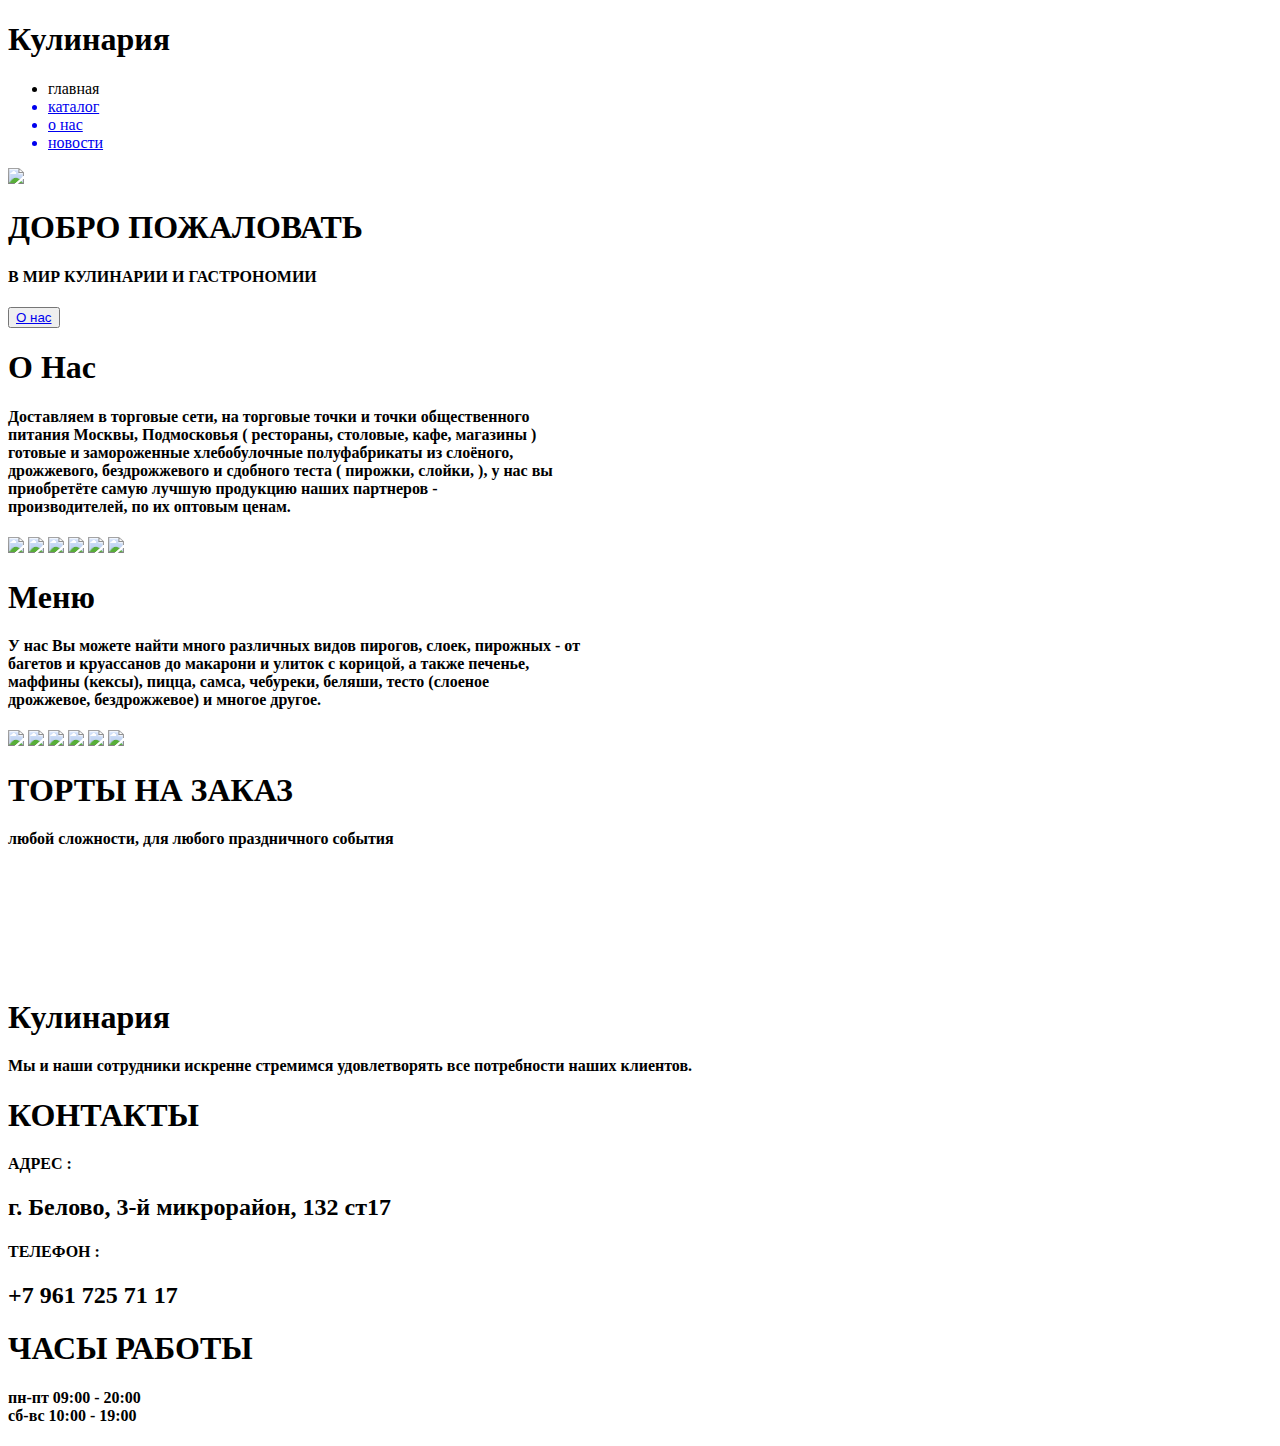
==== index.html @ 6f81c126 "Add files via upload" ====
<!DOCTYPE html>
<html lang="ru">
    <head>
        <meta charset="UTF-8">

        <meta name="discription" content="Торты на заказ в Белово. Осуществляем доставку по Белово. 
        В цену торта включено оформление, декор, фигурки. Можно заказать торт по вашему эскизу. 
        А так же вы можете приобрести кондитерские изделья в магазине «Кулинария» по адресу: «г. Белово, 3-й микрорайон, 132 ст17.»">

        <meta name="keywords" content="торты на заказ, торты, на заказ, белово, торты на заказ в белово, на день рождения, с доставкой, на свадьбу, свадебный торт">

        <title>Кулинария – торты на заказ</title>
        <link rel="stylesheet" type="text/css" href="css/style.css">
        <link rel="stylesheet" type="text/css" href="css/slick.css">
        <link rel="icon" type="image/png" sizes="192x192" href="img/ico.png">
    </head>
    <body>
    <div class="wrapper">
        <div class="main">  
            <div class="header">
            <div class="logo">
                <h1>Кулинария</h1>
            </div>
            <ul class="navigation">
                <a><li>главная</li></a>
                <a href="catalog.html"><li>каталог</li></a>
                <a href="about.html"><li>о нас</li></a>
                <a href="news.html"><li>новости</li></a>
            </ul>
            </div>
        
            <div class="banner">
            <img src="img/banner.png">
            <h1>ДОБРО ПОЖАЛОВАТЬ</h1>
            <h4>В МИР КУЛИНАРИИ И ГАСТРОНОМИИ</h4>
            <div class="button">
                <button><a href="#about">О нас</a></button>
            </div>
            </div>

            <div class="line" id="about"></div>

            <div class="about">
            <div class="about_text">
            <h1>О Нас</h1>
            <h4>Доставляем  в торговые сети, на торговые точки и точки общественного
                <br>питания Москвы, Подмосковья ( рестораны, столовые, кафе, магазины ) 
                <br>готовые и замороженные хлебобулочные полуфабрикаты из слоёного, 
                <br>дрожжевого, бездрожжевого и сдобного теста ( пирожки, слойки, ), <b>у нас вы 
                <br>приобретёте самую лучшую продукцию наших партнеров - 
                <br>производителей, по их оптовым ценам.</b></h4>
            </div>
            <div class="about_photo">
                <img src="img/about/1.jpg">
                <img src="img/about/2.png">
                <img src="img/about/3.jpg">
                <img src="img/about/4.jpg">
                <img src="img/about/5.jpg">
                <img src="img/about/6.jpg">
            </div>
            </div>

            <div class="about1">
            <div class="about_text1">
            <h1>Меню</h1>
            <h4>У нас Вы можете найти много различных видов пирогов, слоек, пирожных - от 
                <br>багетов и круассанов до макарони и улиток с корицой, а также печенье, 
                <br>маффины (кексы), пицца, самса, чебуреки, беляши, тесто (слоеное
                <br>дрожжевое, бездрожжевое) и многое другое.</h4>
            </div>
            <div class="about_photo1">
                <img src="img/about/7.jpg">
                <img src="img/about/8.jpg">
                <img src="img/about/9.jpg">
                <img src="img/about/10.jpg">
                <img src="img/about/11.jpg">
                <img src="img/about/12.jpg">
            </div>
            </div>

            <div class="line"></div>

            <div class="tort_menu">
            <div class="tort_menu_text">
                <h1>ТОРТЫ НА ЗАКАЗ</h1>
                <h4>любой сложности, для любого праздничного события</h4>
            </div>
            <div class="conit">
            <div class="conit1">
            <div class="for_slick_slider autoplay">
                <div class="item">
                    <img src="img/slider/1.jpg" alt="">
                </div>
                <div class="item">
                    <img src="img/slider/2.jpg" alt="">
                </div>
                <div class="item">
                    <img src="img/slider/3.jpg" alt="">
                </div>
                <div class="item">
                    <img src="img/slider/4.jpg" alt="">
                </div>
                <div class="item">
                    <img src="img/slider/5.jpg" alt="">
                </div>
                <div class="item">
                    <img src="img/slider/6.jpg" alt="">
                </div>
            </div>
            </div>
        </div>
            </div>


            <div class="footer">
            <div class="footer_main">
                <div class="footer_about">
                    <h1>Кулинария</h1>
                    <h4>Мы и наши сотрудники искренне стремимся удовлетворять все потребности наших клиентов.</h4>
                </div>
                <div class="footer_about1">
                    <h1>КОНТАКТЫ</h1>
                    <h4>АДРЕС :</h4>
                        <h2>г. Белово, 3-й микрорайон, 132 ст17</h2>
                        <h4>ТЕЛЕФОН :</h4>
                        <h2>+7 961 725 71 17</h2>
                </div>
                <div class="footer_about2">
                    <h1>ЧАСЫ РАБОТЫ</h1>
                    <h4>пн-пт 09:00 - 20:00
                        <br>сб-вс 10:00 - 19:00</h4>
                </div>
            </div>
            </div>

        </div>  
    </div>
        <script src="http://ajax.googleapis.com/ajax/libs/jquery/1.11.2/jquery.min.js"></script>
        <script src="js/java.js"></script>
        <script src="js/slick.min.js"></script>
    </body>
</html>
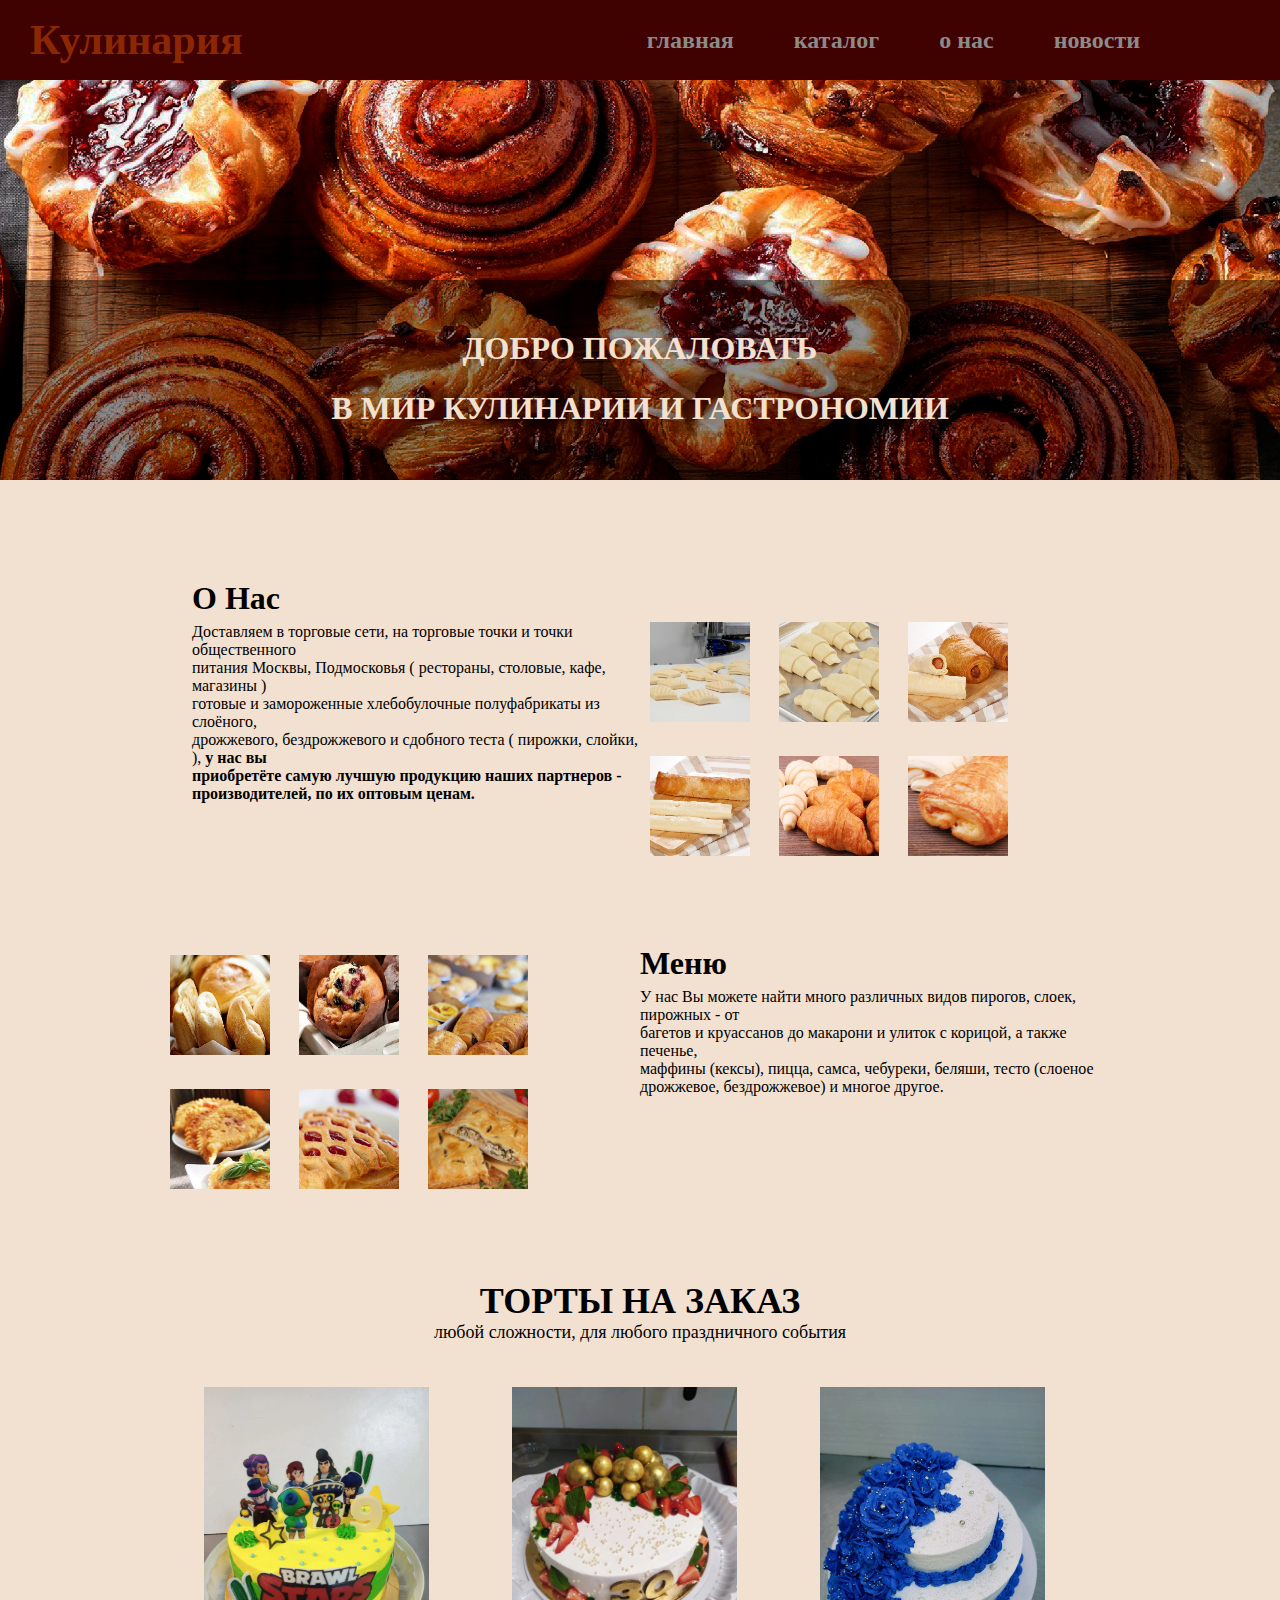
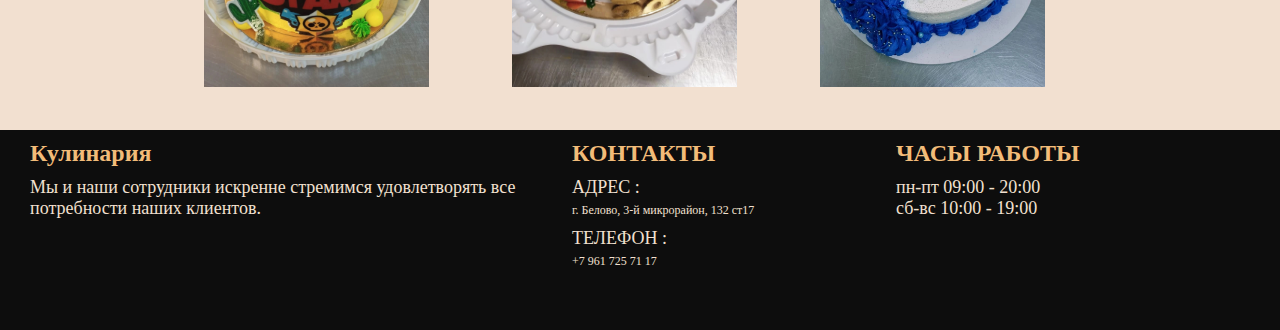
==== commit f508c93a: "Update index.html" ====
--- a/index.html
+++ b/index.html
@@ -135,8 +135,8 @@
 
         </div>  
     </div>
-        <script src="http://ajax.googleapis.com/ajax/libs/jquery/1.11.2/jquery.min.js"></script>
+        <script src="https://ajax.googleapis.com/ajax/libs/jquery/1.11.2/jquery.min.js"></script>
         <script src="js/java.js"></script>
         <script src="js/slick.min.js"></script>
     </body>
-</html>+</html>
--- a/css/style.css
+++ b/css/style.css
@@ -0,0 +1,1672 @@
+@media (prefers-reduced-motion:no-preference){
+    :root {
+        scroll-behavior: smooth;
+    }
+}
+
+*{
+    margin: 0;
+    padding: 0;
+    list-style: none;
+    text-decoration: none;
+}
+
+html, body {
+    width: 100%;
+    height: 100%;
+}
+body{
+    background-color: #f2e0d0;
+}
+
+.wrapper {
+    min-height: 100%;
+    display: flex;
+    flex-direction: column;
+}
+
+.main{
+    flex: 1 1 auto;
+}
+
+.header {
+    z-index: 2;
+    position: fixed;
+    width: 100%;
+    height: 80px;
+    display: block;
+    background-color: #400101;
+}
+
+.logo {
+    height: 100%;
+    display: table;
+    float: left;
+}
+
+.logo h1 {
+    padding-left: 30px;
+    font-size: 42px;
+    font-weight: 800;
+    color: #8C2703;
+    height: 100%;
+    display: table-cell;
+    vertical-align: middle;
+    font-family: 'Segoe UI';
+}
+
+.navigation {
+    float: right;
+    height: 100%;
+}
+
+.navigation a {
+    height: 100%;
+    display: table;
+    float: left;
+    padding: 0px 30px;
+}
+
+.navigation a:last-child {
+    padding-right: 140px;
+}
+
+.navigation a li {
+    display: table-cell;
+    vertical-align: middle;
+    height: 100%;
+    color: #8C8B88;
+    font-family: 'Segoe UI';
+    font-size: 24px;
+    font-weight: 600;
+}
+
+.banner {
+    width: 100%;
+    height: 700px;
+    padding: 80px 0px 0px 0px;
+}
+
+.banner img {
+    position: relative;
+    width: 100%;
+    height: 100%;
+}
+.banner h1{
+    position: absolute;
+    text-align: center;
+    top: 500px;
+    font-size: 48px;
+    font-family: 'Segoe UI';
+    font-weight: 700;
+    color: #f2e0d0;
+    width: 100%;
+}
+
+.banner h4{
+    position: absolute;
+    text-align: center;
+    top: 600px;
+    font-size: 48px;
+    font-family: 'Segoe UI';
+    font-weight: 800;
+    color: #f2e0d0;
+    width: 100%;
+}
+
+.button {
+    display: flex;
+    justify-content: center;
+}
+.button button {
+    position: absolute;
+    top: 75%;
+    background-color: #f2bc79;
+    border-radius: 5px;
+    border: none;
+    color: #131313;
+    font-size: 24px;
+    font-family: 'Segoe UI';
+    font-weight: 600;
+    height: 50px;
+    width: 200px;
+    text-align: center;
+}
+
+.button a {
+    color: #131313;
+}
+
+.line {
+    width: 100%;
+    height: 100px;
+}
+
+/*о нас*/
+.about {
+    width: 70%;
+    height: 400px;
+    margin: 0 auto;
+}
+
+.about_text {
+    padding-top: 65px;
+    width: 50%;
+    float: left;
+}
+
+.about_text h1 {
+    font-size: 36px;
+    font-family: 'Segoe UI';
+    font-weight: 700;
+}
+
+.about_text h4 {
+    margin-top: 10px;
+    font-size: 18px;
+    font-family: 'Segoe UI';
+    font-weight: 400;
+}
+
+.about_photo {
+    width: 50%;
+    float: right;
+}
+
+.about_photo img {
+    width: 120px;
+    height: 120px;
+    padding: 20px;
+    margin-right: 10px;
+    margin-bottom: 10px;
+}
+
+/*меню*/
+
+.about1 {
+    width: 70%;
+    height: 400px;
+    margin: 0 auto;
+}
+
+.about_text1 {
+    padding-top: 65px;
+    width: 50%;
+    float: right;
+}
+
+.about_text1 h1 {
+    font-size: 36px;
+    font-family: 'Segoe UI';
+    font-weight: 700;
+}
+
+.about_text1 h4 {
+    margin-top: 10px;
+    font-size: 18px;
+    font-family: 'Segoe UI';
+    font-weight: 400;
+}
+
+.about_photo1 {
+    width: 50%;
+    float: right;
+}
+
+.about_photo1 img {
+    width: 120px;
+    height: 120px;
+    padding: 20px;
+    margin-right: 10px;
+    margin-bottom: 10px;
+}
+
+.tort_menu {
+    width: 70%;
+    height: 500px;
+    margin: 0 auto;
+}
+
+.tort_menu_text{
+    text-align: center;
+}
+
+.tort_menu_text h1{
+    font-size: 36px;
+    font-family: 'Segoe UI';
+    font-weight: 800;
+}
+
+.tort_menu_text h4{
+    font-size: 18px;
+    font-family: 'Segoe UI';
+    font-weight: 400;
+}
+
+.conit {
+    width: 100%;
+    height: 100%;
+}
+
+.conit1 {
+    width: 80%;
+    margin: 0 auto;
+}
+
+.for_slick_slider{
+    display: flex;
+}
+
+.for_slick_slider .item{
+    position: relative;
+    height: 300px;
+    width: 250px;
+    margin: 25px;
+}
+
+.for_slick_slider .item img{
+    width: 200;
+    height: 300px;
+    transition: all linear .4s;
+}
+
+.for_slick_slider .slick-center img{
+    transform: scale(1.2);
+}
+
+.autoplay button {
+    
+    display: none;
+    visibility: hidden;
+}
+/*подвал*/
+.footer {
+    width: 100%;
+    height: 200px;
+    background-color: #0D0D0D;
+}
+
+.footer_main {
+    width: 70%;
+    height:100%;
+    margin: 0 auto;
+    
+}
+
+.footer_about {
+    margin-left: 30px;
+    width: 40%;
+    height: 100%;
+    float: left;
+}
+
+.footer_about h1 {
+    margin-top: 10px;
+    color: #F2BC79;
+     font-size: 24px;
+    font-family: 'Segoe UI';
+    font-weight: 800;
+}
+
+.footer_about h4 {
+    margin-top: 10px;
+    color: #F2E0D0;
+    font-size: 18px;
+    font-family: 'Segoe UI';
+    font-weight: 400;
+}
+
+.footer_about h2 {
+    margin-top: 5px;
+    color: #F2E0D0;
+    font-size: 12px;
+    font-family: 'Segoe UI';
+    font-weight: 400;
+}
+
+
+.footer_about1 {
+    margin-left: 70px;
+    width: 20%;
+    height: 100%;
+    float: left;
+}
+
+.footer_about1 h1 {
+    margin-top: 10px;
+    color: #F2BC79;
+     font-size: 24px;
+    font-family: 'Segoe UI';
+    font-weight: 800;
+}
+
+.footer_about1 h4 {
+    margin-top: 10px;
+    color: #F2E0D0;
+    font-size: 18px;
+    font-family: 'Segoe UI';
+    font-weight: 400;
+}
+
+.footer_about1 h2 {
+    margin-top: 5px;
+    color: #F2E0D0;
+    font-size: 12px;
+    font-family: 'Segoe UI';
+    font-weight: 400;
+}
+
+.footer_about2 {
+    margin-left: 30px;
+    width: 30%;
+    height: 100%;
+    float: right;
+}
+
+.footer_about2 h1 {
+    margin-top: 10px;
+    color: #F2BC79;
+     font-size: 24px;
+    font-family: 'Segoe UI';
+    font-weight: 800;
+}
+
+.footer_about2 h4 {
+    margin-top: 10px;
+    color: #F2E0D0;
+    font-size: 18px;
+    font-family: 'Segoe UI';
+    font-weight: 400;
+}
+
+.footer_about2 h2 {
+    margin-top: 5px;
+    color: #F2E0D0;
+    font-size: 12px;
+    font-family: 'Segoe UI';
+    font-weight: 400;
+}
+
+
+
+
+.about_s{
+    width: 100%;
+    height: 700px;
+    padding: 80px 0px 0px 0px;
+}
+.about_s_main{
+    margin-top: 100px;
+    width: 70%;
+    margin: 0 auto;
+}
+.map {
+    width: 50%;
+    float: right;
+}
+
+.line_1 {
+    width: 100%;
+    height: 40px;
+}
+
+.logo_about{
+    width: 50%;
+    height: 350px;
+    float: left;
+}
+
+.logo_about h1{
+    font-size: 100px;
+    font-family: 'Segoe UI';
+    font-weight: 800;
+}
+
+.about_s_info{
+    width: 50%;
+    float: left;
+}
+
+.about_s_info h1 {
+    font-size: 12px;
+    font-family: 'Segoe UI';
+    font-weight: 400;
+}
+.about_s_info h4 {
+    font-size: 18px;
+    font-family: 'Segoe UI';
+    font-weight: 600;
+    margin-top: 10px;
+    margin-bottom: 40px;
+}
+
+.about_s_info_1{
+    width: 50%;
+    float: left;
+}
+.about_s_info_2{
+    width: 50%;
+    float: right;
+}
+.about_s_info_3{
+    width: 100%;
+    float: left;
+}
+
+.about_s_info_3 h4 {
+    font-size: 18px;
+    font-family: 'Segoe UI';
+    font-weight: 400;
+}
+
+
+
+
+
+@media only screen and (min-device-width : 1024px) and (min-device-height : 600px) {
+    .banner {
+        height: 400px;
+    }
+
+    .banner h1{
+        top: 330px;
+        font-size: 32px;
+    }
+    
+    .banner h4{
+        top: 390px;
+        font-size: 32px;
+    }
+    
+    .button {
+        display: none;
+    }
+
+     /*о нас*/
+.about {
+    width: 90%;
+    height: 300px;
+}
+
+.about_text {
+    padding-top: 0px;
+}
+
+.about_text h1 {
+    font-size: 32px;
+}
+
+.about_text h4 {
+    margin-top: 6px;
+    font-size: 16px;
+}
+.about_photo{
+    padding-top: 32px;
+}
+
+.about_photo img {
+    width: 100px;
+    height: 100px;
+    padding: 10px;
+    margin-right: 5px;
+    margin-bottom: 5x;
+}
+
+    /*меню*/
+
+    .about1 {
+        width: 90%;
+        height: 300px;
+    }
+    
+    .about_text1 {
+        padding-top: 65px;
+    }
+    
+    .about_text1 h1 {
+        font-size: 32px;
+    }
+    
+    .about_text1 h4 {
+        margin-top: 6px;
+        font-size: 16px;
+    }
+    
+    .about_photo1 {
+        padding-top: 65px;
+    }
+    
+    .about_photo1 img {
+        width: 100px;
+        height: 100px;
+        padding: 10px;
+        margin-right: 5px;
+        margin-bottom: 5x;
+    }
+    
+    .tort_menu {
+        width: 90%;
+        height: 500px;
+    }
+
+    .footer_main {
+        width: 100%;
+    }
+
+    .footer_about1 {
+        margin-left: 30px;
+    }
+    .footer_about2 {
+        margin-left: 30px;
+    }
+
+    .about_s_main {
+        width: 90%;
+    }
+
+    .logo_about h1 {
+        font-size: 75px;
+    }
+
+    .map_inf {
+        padding-top: 27px;
+        padding-left: 50px;
+        width: 400px;
+        height: 500px;
+    }
+
+    .email {
+        padding-top: 20px;
+    }
+}
+@media only screen and (min-device-width : 1280px) and (min-device-height : 720px) {
+    .banner {
+        height: 400px;
+    }
+
+    .banner h1{
+        top: 330px;
+        font-size: 32px;
+    }
+    
+    .banner h4{
+        top: 390px;
+        font-size: 32px;
+    }
+    
+    .button {
+        display: none;
+    }
+
+     /*о нас*/
+.about {
+    width: 70%;
+    height: 300px;
+}
+
+.about_text {
+    padding-top: 0px;
+}
+
+.about_text h1 {
+    font-size: 32px;
+}
+
+.about_text h4 {
+    margin-top: 6px;
+    font-size: 16px;
+}
+.about_photo{
+    padding-top: 32px;
+}
+
+.about_photo img {
+    width: 100px;
+    height: 100px;
+    padding: 10px;
+    margin-right: 5px;
+    margin-bottom: 5x;
+}
+
+    /*меню*/
+
+    .about1 {
+        width: 75%;
+        height: 300px;
+    }
+    
+    .about_text1 {
+        padding-top: 65px;
+    }
+    
+    .about_text1 h1 {
+        font-size: 32px;
+    }
+    
+    .about_text1 h4 {
+        margin-top: 6px;
+        font-size: 16px;
+    }
+    
+    .about_photo1 {
+        padding-top: 65px;
+    }
+    
+    .about_photo1 img {
+        width: 100px;
+        height: 100px;
+        padding: 10px;
+        margin-right: 5px;
+        margin-bottom: 5x;
+    }
+    
+    .tort_menu {
+        width: 90%;
+        height: 450px;
+    }
+
+    .footer_main {
+        width: 100%;
+    }
+
+    .footer_about1 {
+        margin-left: 30px;
+    }
+    .footer_about2 {
+        margin-left: 30px;
+    }
+
+    .logo_about h1 {
+        font-size: 85px;
+    }
+
+    .map_inf {
+        padding-top: 27px;
+        padding-left: 50px;
+        width: 550px;
+        height: 600px;
+    }
+}
+
+@media only screen and (min-device-width : 1920px) and (min-device-height : 1080px) {
+    @media (prefers-reduced-motion:no-preference){
+        :root {
+            scroll-behavior: smooth;
+        }
+    }
+    
+    *{
+        margin: 0;
+        padding: 0;
+        list-style: none;
+        text-decoration: none;
+    }
+    
+    html, body {
+        width: 100%;
+        height: 100%;
+    }
+    body{
+        background-color: #f2e0d0;
+    }
+    
+    .header {
+        z-index: 2;
+        position: fixed;
+        width: 100%;
+        height: 80px;
+        display: block;
+        background-color: #400101;
+    }
+    
+    .logo {
+        height: 100%;
+        display: table;
+        float: left;
+    }
+    
+    .logo h1 {
+        padding-left: 30px;
+        font-size: 42px;
+        font-weight: 800;
+        color: #8C2703;
+        height: 100%;
+        display: table-cell;
+        vertical-align: middle;
+        font-family: 'Segoe UI';
+    }
+    
+    .navigation {
+        float: right;
+        height: 100%;
+    }
+    
+    .navigation a {
+        height: 100%;
+        display: table;
+        float: left;
+        padding: 0px 30px;
+    }
+    
+    .navigation a:last-child {
+        padding-right: 140px;
+    }
+    
+    .navigation a li {
+        display: table-cell;
+        vertical-align: middle;
+        height: 100%;
+        color: #8C8B88;
+        font-family: 'Segoe UI';
+        font-size: 24px;
+        font-weight: 600;
+    }
+    
+    .banner {
+        width: 100%;
+        height: 700px;
+        padding: 80px 0px 0px 0px;
+    }
+    
+    .banner img {
+        position: relative;
+        width: 100%;
+        height: 100%;
+    }
+    .banner h1{
+        position: absolute;
+        text-align: center;
+        top: 500px;
+        font-size: 48px;
+        font-family: 'Segoe UI';
+        font-weight: 700;
+        color: #f2e0d0;
+        width: 100%;
+    }
+    
+    .banner h4{
+        position: absolute;
+        text-align: center;
+        top: 600px;
+        font-size: 48px;
+        font-family: 'Segoe UI';
+        font-weight: 800;
+        color: #f2e0d0;
+        width: 100%;
+    }
+    
+    .button {
+        display: flex;
+        justify-content: center;
+    }
+    .button button {
+        position: absolute;
+        top: 75%;
+        background-color: #f2bc79;
+        border-radius: 5px;
+        border: none;
+        color: #131313;
+        font-size: 24px;
+        font-family: 'Segoe UI';
+        font-weight: 600;
+        height: 50px;
+        width: 200px;
+        text-align: center;
+    }
+    
+    .button a {
+        color: #131313;
+    }
+    
+    .line {
+        width: 100%;
+        height: 100px;
+    }
+    
+    /*о нас*/
+    .about {
+        width: 70%;
+        height: 400px;
+        margin: 0 auto;
+    }
+    
+    .about_text {
+        padding-top: 65px;
+        width: 50%;
+        float: left;
+    }
+    
+    .about_text h1 {
+        font-size: 36px;
+        font-family: 'Segoe UI';
+        font-weight: 700;
+    }
+    
+    .about_text h4 {
+        margin-top: 10px;
+        font-size: 18px;
+        font-family: 'Segoe UI';
+        font-weight: 400;
+    }
+    
+    .about_photo {
+        width: 50%;
+        float: right;
+    }
+    
+    .about_photo img {
+        width: 120px;
+        height: 120px;
+        padding: 20px;
+        margin-right: 10px;
+        margin-bottom: 10px;
+    }
+    
+    /*меню*/
+    
+    .about1 {
+        width: 70%;
+        height: 400px;
+        margin: 0 auto;
+    }
+    
+    .about_text1 {
+        padding-top: 65px;
+        width: 50%;
+        float: right;
+    }
+    
+    .about_text1 h1 {
+        font-size: 36px;
+        font-family: 'Segoe UI';
+        font-weight: 700;
+    }
+    
+    .about_text1 h4 {
+        margin-top: 10px;
+        font-size: 18px;
+        font-family: 'Segoe UI';
+        font-weight: 400;
+    }
+    
+    .about_photo1 {
+        width: 50%;
+        float: right;
+    }
+    
+    .about_photo1 img {
+        width: 120px;
+        height: 120px;
+        padding: 20px;
+        margin-right: 10px;
+        margin-bottom: 10px;
+    }
+    
+    .tort_menu {
+        width: 70%;
+        height: 500px;
+        margin: 0 auto;
+    }
+    
+    .tort_menu_text{
+        text-align: center;
+    }
+    
+    .tort_menu_text h1{
+        font-size: 36px;
+        font-family: 'Segoe UI';
+        font-weight: 800;
+    }
+    
+    .tort_menu_text h4{
+        font-size: 18px;
+        font-family: 'Segoe UI';
+        font-weight: 400;
+    }
+    
+    /*подвал*/
+    .footer {
+        width: 100%;
+        height: 200px;
+        background-color: #0D0D0D;
+    }
+    
+    .footer_main {
+        width: 70%;
+        height:100%;
+        margin: 0 auto;
+        
+    }
+    
+    .footer_about {
+        margin-left: 30px;
+        width: 40%;
+        height: 100%;
+        float: left;
+    }
+    
+    .footer_about h1 {
+        margin-top: 10px;
+        color: #F2BC79;
+         font-size: 24px;
+        font-family: 'Segoe UI';
+        font-weight: 800;
+    }
+    
+    .footer_about h4 {
+        margin-top: 10px;
+        color: #F2E0D0;
+        font-size: 18px;
+        font-family: 'Segoe UI';
+        font-weight: 400;
+    }
+    
+    .footer_about h2 {
+        margin-top: 5px;
+        color: #F2E0D0;
+        font-size: 12px;
+        font-family: 'Segoe UI';
+        font-weight: 400;
+    }
+    
+    
+    .footer_about1 {
+        margin-left: 70px;
+        width: 20%;
+        height: 100%;
+        float: left;
+    }
+    
+    .footer_about1 h1 {
+        margin-top: 10px;
+        color: #F2BC79;
+         font-size: 24px;
+        font-family: 'Segoe UI';
+        font-weight: 800;
+    }
+    
+    .footer_about1 h4 {
+        margin-top: 10px;
+        color: #F2E0D0;
+        font-size: 18px;
+        font-family: 'Segoe UI';
+        font-weight: 400;
+    }
+    
+    .footer_about1 h2 {
+        margin-top: 5px;
+        color: #F2E0D0;
+        font-size: 12px;
+        font-family: 'Segoe UI';
+        font-weight: 400;
+    }
+    
+    .footer_about2 {
+        margin-left: 30px;
+        width: 30%;
+        height: 100%;
+        float: right;
+    }
+    
+    .footer_about2 h1 {
+        margin-top: 10px;
+        color: #F2BC79;
+         font-size: 24px;
+        font-family: 'Segoe UI';
+        font-weight: 800;
+    }
+    
+    .footer_about2 h4 {
+        margin-top: 10px;
+        color: #F2E0D0;
+        font-size: 18px;
+        font-family: 'Segoe UI';
+        font-weight: 400;
+    }
+    
+    .footer_about2 h2 {
+        margin-top: 5px;
+        color: #F2E0D0;
+        font-size: 12px;
+        font-family: 'Segoe UI';
+        font-weight: 400;
+    }
+    
+    
+    
+    
+    .about_s{
+        width: 100%;
+        height: 700px;
+        padding: 80px 0px 0px 0px;
+    }
+    .about_s_main{
+        margin-top: 100px;
+        width: 70%;
+        margin: 0 auto;
+    }
+    .map {
+        width: 50%;
+        float: right;
+    }
+    
+    .line_1 {
+        width: 100%;
+        height: 40px;
+    }
+    
+    .logo_about{
+        width: 50%;
+        height: 350px;
+        float: left;
+    }
+    
+    .logo_about h1{
+        font-size: 100px;
+        font-family: 'Segoe UI';
+        font-weight: 800;
+    }
+    
+    .about_s_info{
+        width: 50%;
+        float: left;
+    }
+    
+    .about_s_info h1 {
+        font-size: 12px;
+        font-family: 'Segoe UI';
+        font-weight: 400;
+    }
+    .about_s_info h4 {
+        font-size: 18px;
+        font-family: 'Segoe UI';
+        font-weight: 600;
+        margin-top: 10px;
+        margin-bottom: 40px;
+    }
+    
+    .about_s_info_1{
+        width: 50%;
+        float: left;
+    }
+    .about_s_info_2{
+        width: 50%;
+        float: right;
+    }
+    .about_s_info_3{
+        width: 100%;
+        float: left;
+    }
+    
+    .about_s_info_3 h4 {
+        font-size: 18px;
+        font-family: 'Segoe UI';
+        font-weight: 400;
+    }
+}
+
+@media only screen and (min-device-width : 320px) and (max-device-width : 480px) {
+    .banner {
+        height: 400px;
+    }
+    
+    .banner h1{
+        top: 330px;
+        font-size: 32px;
+    }
+    
+    .banner h4{
+        top: 390px;
+        font-size: 32px;
+    }
+    
+    .button {
+        display: none;
+    }
+    .button button {
+        top: -100%;
+        font-size: 18px;
+        height: 34px;
+        width: 160px;
+    }
+    
+    .line {
+        width: 100%;
+        height: 100px;
+    }
+    
+    /*о нас*/
+.about {
+    width: 90%;
+    height: 400px;
+}
+
+.about_text {
+    padding-top: 0px;
+}
+
+.about_text h1 {
+    font-size: 32px;
+}
+
+.about_text h4 {
+    margin-top: 6px;
+    font-size: 16px;
+}
+.about_photo{
+    padding-top: 32px;
+}
+
+.about_photo img {
+    width: 100px;
+    height: 100px;
+    padding: 10px;
+    margin-right: 5px;
+    margin-bottom: 5x;
+}
+
+
+    /*меню*/
+
+.about1 {
+    width: 90%;
+    height: 400px;
+}
+
+.about_text1 {
+    padding-top: 65px;
+}
+
+.about_text1 h1 {
+    font-size: 32px;
+}
+
+.about_text1 h4 {
+    margin-top: 6px;
+    font-size: 16px;
+}
+
+.about_photo1 {
+    padding-top: 65px;
+    float: left;
+}
+
+.about_photo1 img {
+	float: right;
+    width: 100px;
+    height: 100px;
+    padding: 10px;
+    margin-right: 5px;
+    margin-bottom: 5x;
+}
+
+.tort_menu {
+    width: 90%;
+    height: 450px;
+}
+
+/*подвал*/
+
+.footer{ 
+	left: 0;
+	bottom: 0;
+    width: 100%;
+    height: 200px;
+}
+
+.footer_main {
+    width: 100%;
+}
+
+.footer_about {
+    margin-left: 30px;
+    width: 40%;
+    height: 100%;
+    float: left;
+}
+
+.footer_about h1 {
+    margin-top: 10px;
+    color: #F2BC79;
+     font-size: 24px;
+    font-family: 'Segoe UI';
+    font-weight: 800;
+}
+
+.footer_about h4 {
+    margin-top: 10px;
+    color: #F2E0D0;
+    font-size: 18px;
+    font-family: 'Segoe UI';
+    font-weight: 400;
+}
+
+.footer_about h2 {
+    margin-top: 5px;
+    color: #F2E0D0;
+    font-size: 12px;
+    font-family: 'Segoe UI';
+    font-weight: 400;
+}
+
+
+.footer_about1 {
+    margin-left: 70px;
+    width: 20%;
+    height: 100%;
+    float: left;
+}
+
+.footer_about1 h1 {
+    margin-top: 10px;
+    color: #F2BC79;
+     font-size: 24px;
+    font-family: 'Segoe UI';
+    font-weight: 800;
+}
+
+.footer_about1 h4 {
+    margin-top: 10px;
+    color: #F2E0D0;
+    font-size: 18px;
+    font-family: 'Segoe UI';
+    font-weight: 400;
+}
+
+.footer_about1 h2 {
+    margin-top: 5px;
+    color: #F2E0D0;
+    font-size: 12px;
+    font-family: 'Segoe UI';
+    font-weight: 400;
+}
+
+.footer_about2 {
+    margin-right: 30px;
+    width: 20%;
+    height: 100%;
+    float: right;
+}
+
+.footer_about2 h1 {
+    margin-top: 10px;
+    color: #F2BC79;
+     font-size: 24px;
+    font-family: 'Segoe UI';
+    font-weight: 800;
+}
+
+.footer_about2 h4 {
+    margin-top: 10px;
+    color: #F2E0D0;
+    font-size: 18px;
+    font-family: 'Segoe UI';
+    font-weight: 400;
+}
+
+.footer_about2 h2 {
+    margin-top: 5px;
+    color: #F2E0D0;
+    font-size: 12px;
+    font-family: 'Segoe UI';
+    font-weight: 400;
+}
+
+
+
+.about_s{
+    width: 100%;
+    height: 900px;
+    padding: 80px 0px 0px 0px;
+}
+.about_s_main{
+    margin-top: 100px;
+    width: 90%;
+    margin: 0 auto;
+}
+.map {
+    width: 100%;
+    text-align: center;
+}
+
+.line_1 {
+    width: 100%;
+    height: 40px;
+    margin-bottom: 20px;
+}
+
+.logo_about{
+    width: 100%;
+    height: 200px;
+    text-align: center;
+}
+
+.logo_about h1{
+    font-size: 100px;
+    font-family: 'Segoe UI';
+    font-weight: 800;
+}
+
+.about_s_info{
+    width: 100%;
+    text-align: center;
+}
+
+.about_s_info h1 {
+    font-size: 12px;
+    font-family: 'Segoe UI';
+    font-weight: 400;
+}
+.about_s_info h4 {
+    font-size: 18px;
+    font-family: 'Segoe UI';
+    font-weight: 600;
+    margin-top: 10px;
+    margin-bottom: 40px;
+}
+
+.about_s_info_1{
+    width: 50%;
+    float: left;
+}
+.about_s_info_2{
+    width: 50%;
+    float: right;
+}
+.about_s_info_3{
+    width: 100%;
+    float: left;
+}
+
+.about_s_info_3 h4 {
+    font-size: 18px;
+    font-family: 'Segoe UI';
+    font-weight: 400;
+}
+
+.navigation a:last-child {
+    padding-right: 30px;
+}
+}
+
+@media only screen and (min-device-width : 1080px) and (min-device-height : 2340px) {
+    .banner {
+        height: 400px;
+    }
+    
+    .banner h1{
+        top: 330px;
+        font-size: 32px;
+    }
+    
+    .banner h4{
+        top: 390px;
+        font-size: 32px;
+    }
+    
+    .button {
+        display: none;
+    }
+    .button button {
+        top: -100%;
+        font-size: 18px;
+        height: 34px;
+        width: 160px;
+    }
+    
+    .line {
+        width: 100%;
+        height: 100px;
+    }
+    
+    /*о нас*/
+.about {
+    width: 90%;
+    height: 300px;
+}
+
+.about_text {
+    padding-top: 0px;
+}
+
+.about_text h1 {
+    font-size: 32px;
+}
+
+.about_text h4 {
+    margin-top: 6px;
+    font-size: 16px;
+}
+.about_photo{
+    padding-top: 32px;
+}
+
+.about_photo img {
+    width: 100px;
+    height: 100px;
+    padding: 10px;
+    margin-right: 5px;
+    margin-bottom: 5x;
+}
+
+
+    /*меню*/
+
+.about1 {
+    width: 90%;
+    height: 300px;
+}
+
+.about_text1 {
+    padding-top: 65px;
+}
+
+.about_text1 h1 {
+    font-size: 32px;
+}
+
+.about_text1 h4 {
+    margin-top: 6px;
+    font-size: 16px;
+}
+
+.about_photo1 {
+    padding-top: 65px;
+}
+
+.about_photo1 img {
+    width: 100px;
+    height: 100px;
+    padding: 10px;
+    margin-right: 5px;
+    margin-bottom: 5x;
+}
+
+.tort_menu {
+    width: 90%;
+    height: 500px;
+}
+
+/*подвал*/
+
+.footer{ 
+	left: 0;
+	bottom: 0;
+    width: 100%;
+    height: 200px;
+}
+
+.footer_main {
+    width: 100%;
+}
+
+.footer_about {
+    margin-left: 30px;
+    width: 40%;
+    height: 100%;
+    float: left;
+}
+
+.footer_about h1 {
+    margin-top: 10px;
+    color: #F2BC79;
+     font-size: 24px;
+    font-family: 'Segoe UI';
+    font-weight: 800;
+}
+
+.footer_about h4 {
+    margin-top: 10px;
+    color: #F2E0D0;
+    font-size: 18px;
+    font-family: 'Segoe UI';
+    font-weight: 400;
+}
+
+.footer_about h2 {
+    margin-top: 5px;
+    color: #F2E0D0;
+    font-size: 12px;
+    font-family: 'Segoe UI';
+    font-weight: 400;
+}
+
+
+.footer_about1 {
+    margin-left: 70px;
+    width: 20%;
+    height: 100%;
+    float: left;
+}
+
+.footer_about1 h1 {
+    margin-top: 10px;
+    color: #F2BC79;
+     font-size: 24px;
+    font-family: 'Segoe UI';
+    font-weight: 800;
+}
+
+.footer_about1 h4 {
+    margin-top: 10px;
+    color: #F2E0D0;
+    font-size: 18px;
+    font-family: 'Segoe UI';
+    font-weight: 400;
+}
+
+.footer_about1 h2 {
+    margin-top: 5px;
+    color: #F2E0D0;
+    font-size: 12px;
+    font-family: 'Segoe UI';
+    font-weight: 400;
+}
+
+.footer_about2 {
+    margin-right: 30px;
+    width: 20%;
+    height: 100%;
+    float: right;
+}
+
+.footer_about2 h1 {
+    margin-top: 10px;
+    color: #F2BC79;
+     font-size: 24px;
+    font-family: 'Segoe UI';
+    font-weight: 800;
+}
+
+.footer_about2 h4 {
+    margin-top: 10px;
+    color: #F2E0D0;
+    font-size: 18px;
+    font-family: 'Segoe UI';
+    font-weight: 400;
+}
+
+.footer_about2 h2 {
+    margin-top: 5px;
+    color: #F2E0D0;
+    font-size: 12px;
+    font-family: 'Segoe UI';
+    font-weight: 400;
+}
+
+
+
+.about_s{
+    width: 100%;
+    height: 900px;
+    padding: 80px 0px 0px 0px;
+}
+.about_s_main{
+    margin-top: 100px;
+    width: 90%;
+    margin: 0 auto;
+}
+.map {
+    width: 100%;
+    text-align: center;
+}
+
+.line_1 {
+    width: 100%;
+    height: 40px;
+    margin-bottom: 20px;
+}
+
+.logo_about{
+    width: 100%;
+    height: 200px;
+    text-align: center;
+}
+
+.logo_about h1{
+    font-size: 100px;
+    font-family: 'Segoe UI';
+    font-weight: 800;
+}
+
+.about_s_info{
+    width: 100%;
+    text-align: center;
+}
+
+.about_s_info h1 {
+    font-size: 12px;
+    font-family: 'Segoe UI';
+    font-weight: 400;
+}
+.about_s_info h4 {
+    font-size: 18px;
+    font-family: 'Segoe UI';
+    font-weight: 600;
+    margin-top: 10px;
+    margin-bottom: 40px;
+}
+
+.about_s_info_1{
+    width: 50%;
+    float: left;
+}
+.about_s_info_2{
+    width: 50%;
+    float: right;
+}
+.about_s_info_3{
+    width: 100%;
+    float: left;
+}
+
+.about_s_info_3 h4 {
+    font-size: 18px;
+    font-family: 'Segoe UI';
+    font-weight: 400;
+}
+
+.navigation a:last-child {
+    padding-right: 30px;
+}
+}
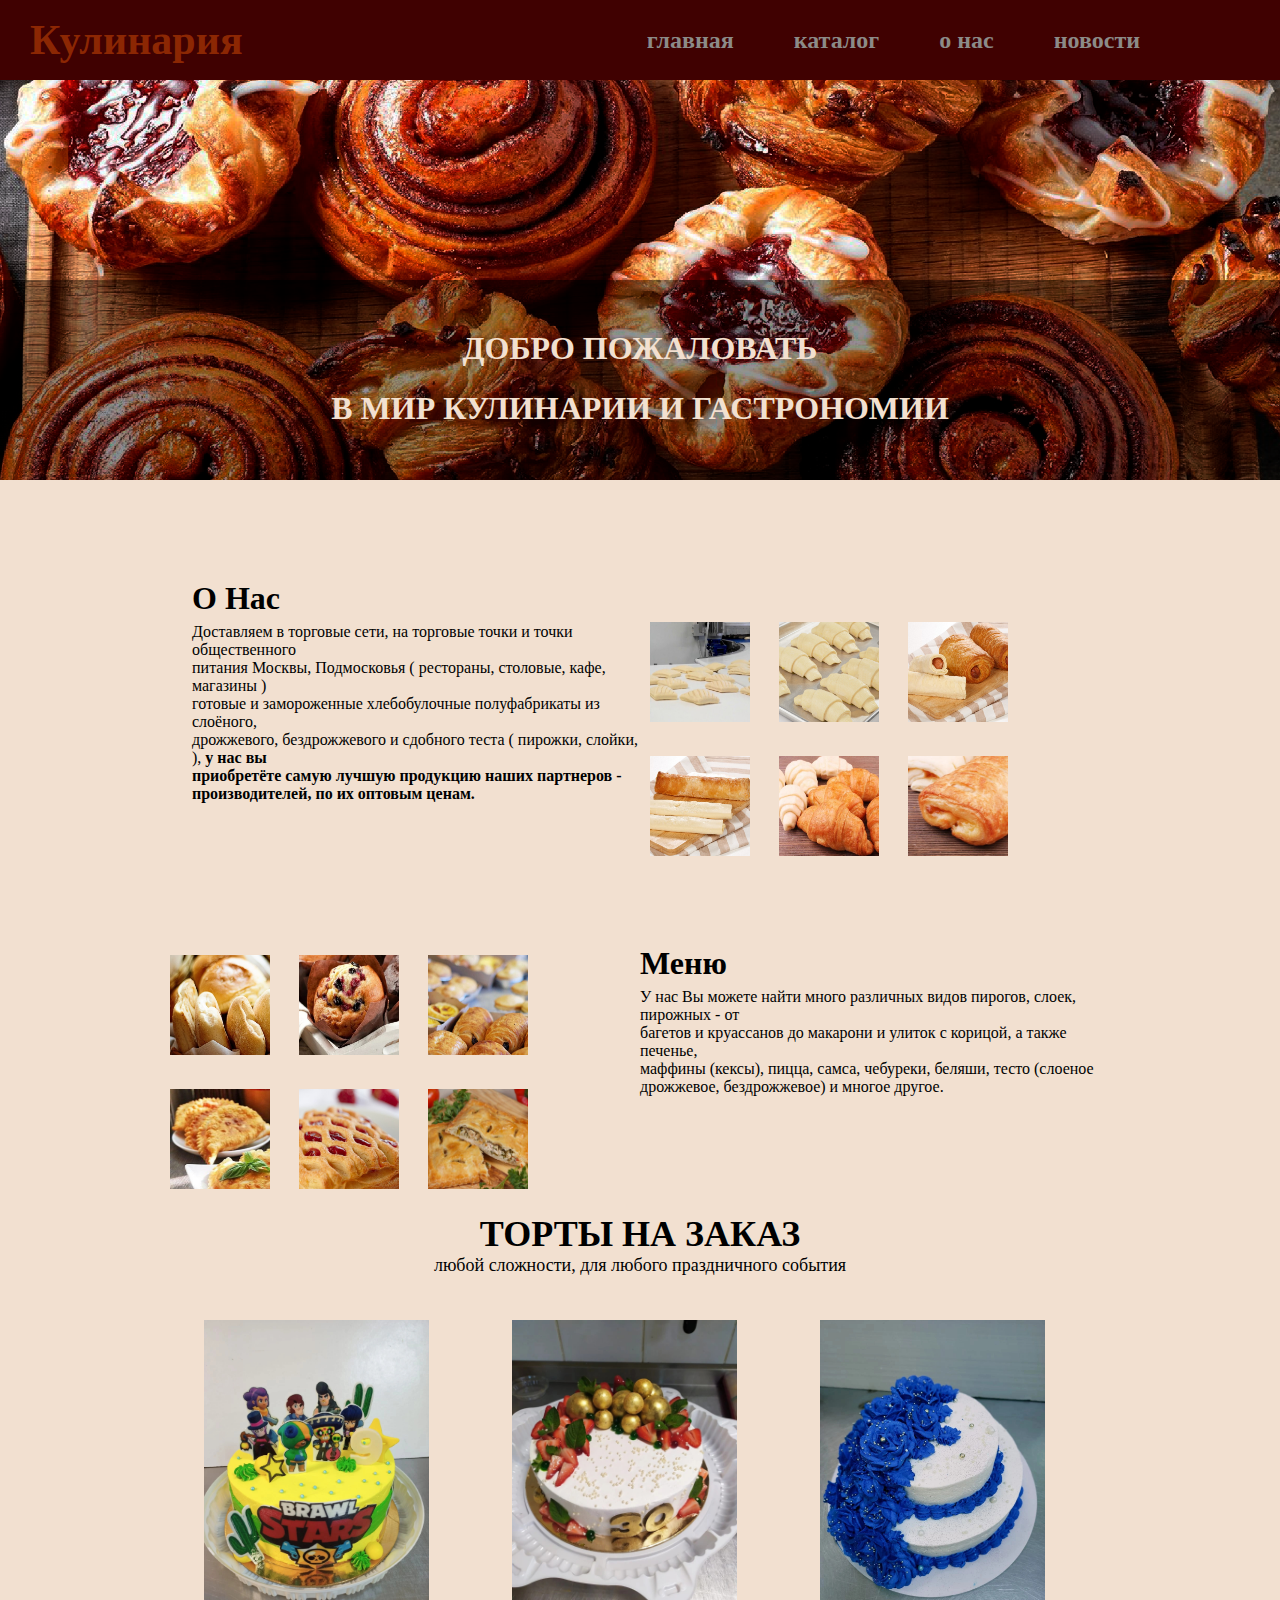
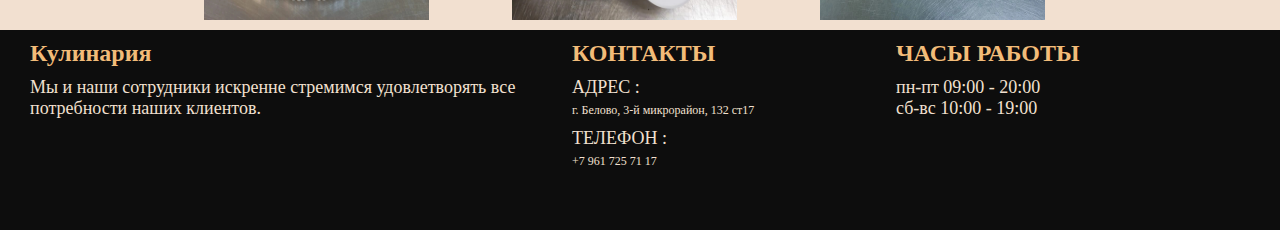
==== commit 9457a3f8: "Update index.html" ====
--- a/index.html
+++ b/index.html
@@ -78,8 +78,6 @@
             </div>
             </div>
 
-            <div class="line"></div>
-
             <div class="tort_menu">
             <div class="tort_menu_text">
                 <h1>ТОРТЫ НА ЗАКАЗ</h1>
